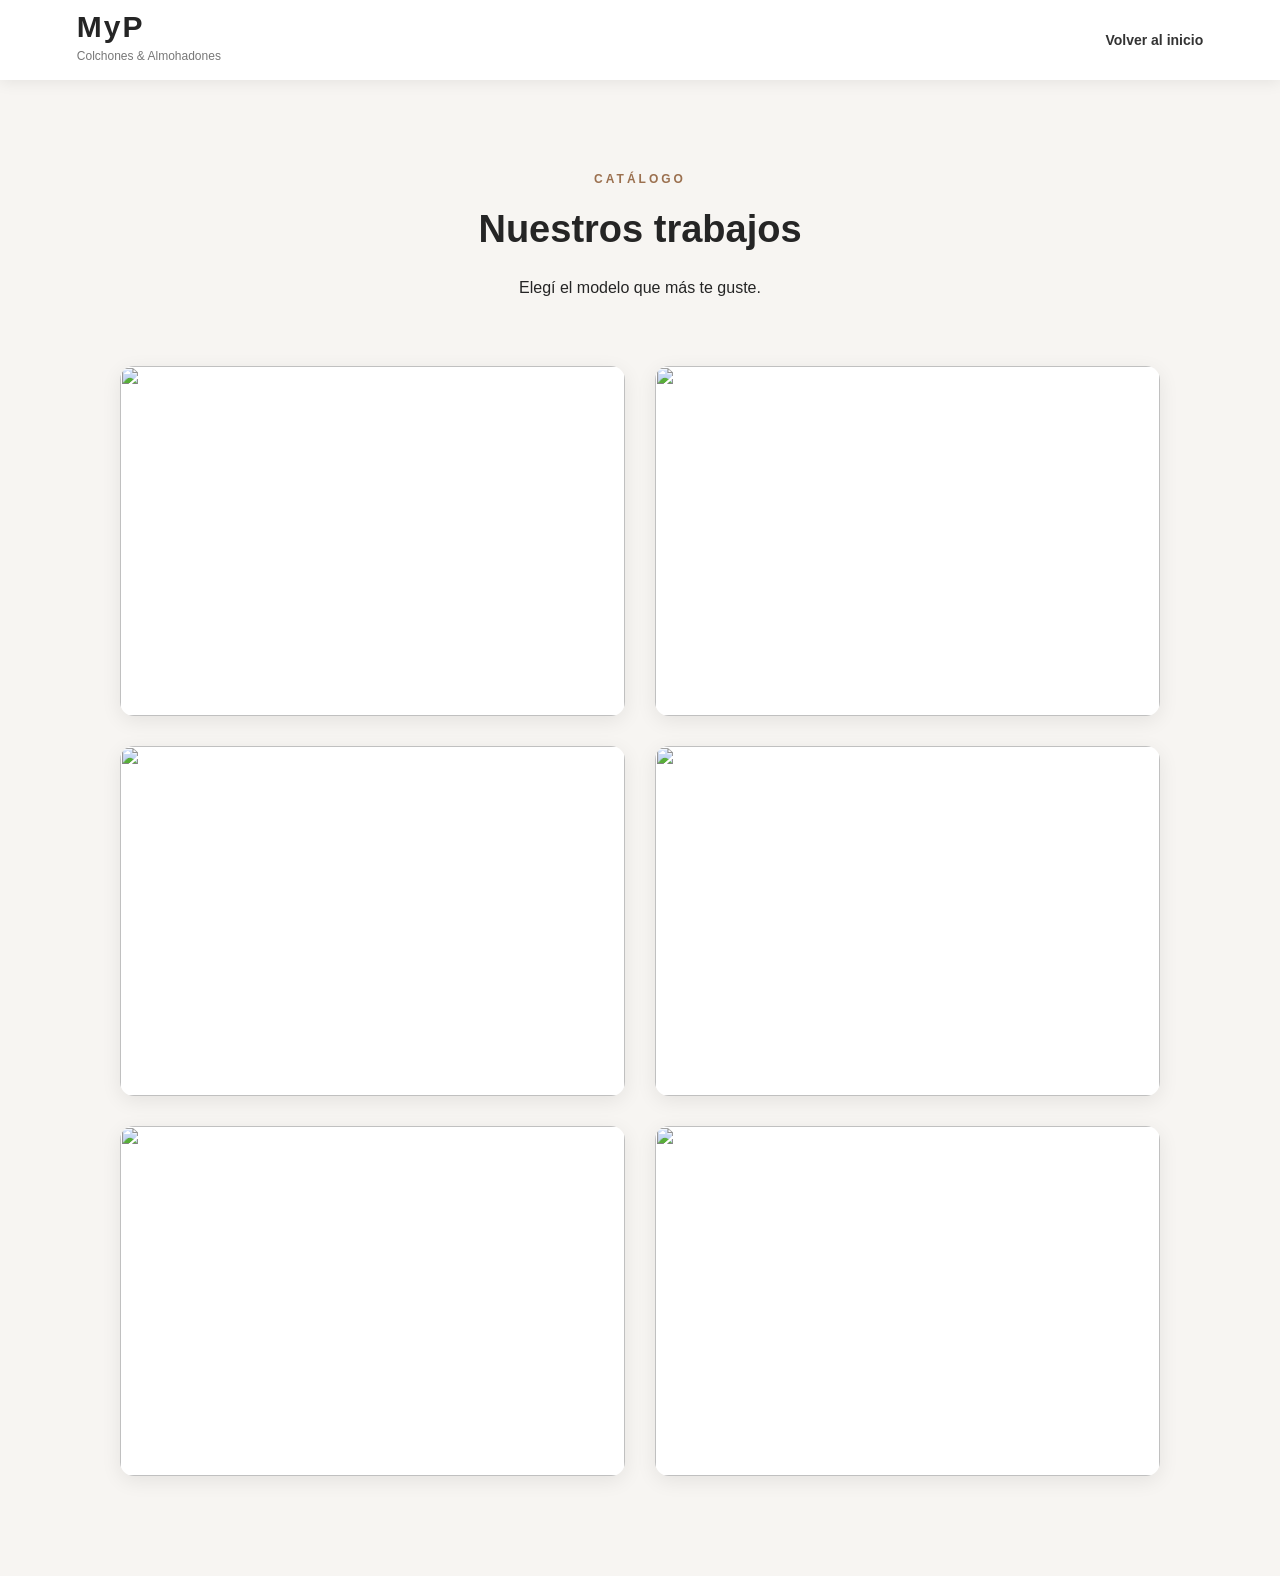
==== catalogo-divan.html @ 73b2ce1b "Add files via upload" ====
<!DOCTYPE html>
<html lang="es">
<head>
    <meta charset="UTF-8">
    <meta name="viewport" content="width=device-width, initial-scale=1.0">
    <title>Catálogo | MyP</title>

    <link rel="stylesheet" href="css/styles.css">
</head>
<body>

<header class="header">

    <div class="logo">
        <h1>MyP</h1>
        <span>Colchones & Almohadones</span>
    </div>

    <nav class="menu">
        <a href="index.html">Volver al inicio</a>
    </nav>

</header>

<section class="introduccion">

    <p class="subtitulo">CATÁLOGO</p>

    <h2>Nuestros trabajos</h2>

    <p>
        Elegí el modelo que más te guste.
    </p>

</section>

<section class="productos">

    <article class="card">
        <img src="img/divan/1.jpg" alt="">
    </article>

    <article class="card">
        <img src="img/divan/2.jpg" alt="">
    </article>

    <article class="card">
        <img src="img/divan/3.jpg" alt="">
    </article>

    <article class="card">
        <img src="img/divan/4.jpg" alt="">
    </article>

    <article class="card">
        <img src="img/divan/5.jpg" alt="">
    </article>

    <article class="card">
        <img src="img/divan/6.jpg" alt="">
    </article>

</section>

</body>
</html>
---- css/styles.css ----
/* =========================
   CONFIGURACIÓN GENERAL
========================= */

* {
    margin: 0;
    padding: 0;
    box-sizing: border-box;
}

html {
    scroll-behavior: smooth;
}

body {
    font-family: Arial, Helvetica, sans-serif;
    background: #f7f5f2;
    color: #252525;
    line-height: 1.6;
}

section {
    scroll-margin-top: 90px;
}


/* =========================
   HEADER
========================= */

.header {
    min-height: 80px;
    padding: 12px 6%;

    display: flex;
    justify-content: space-between;
    align-items: center;

    background: rgba(255, 255, 255, 0.97);

    position: sticky;
    top: 0;
    z-index: 1000;

    box-shadow: 0 2px 15px rgba(0, 0, 0, 0.08);
}


.logo h1 {
    font-size: 30px;
    line-height: 1;
    letter-spacing: 2px;
}

.logo span {
    font-size: 12px;
    color: #777;
}


.menu {
    display: flex;
    align-items: center;
    gap: 25px;
}

.menu a {
    color: #333;
    text-decoration: none;
    font-size: 14px;
    font-weight: bold;
    transition: 0.3s;
}

.menu a:hover {
    color: #9b704f;
}


/* =========================
   HERO
========================= */

.hero {
    min-height: 620px;

    display: flex;
    align-items: center;

    padding: 80px 8%;

    background:
        linear-gradient(
            90deg,
            rgba(20,20,20,.85),
            rgba(20,20,20,.50)
        ),
        url("../img/Portada.jpeg");

    background-size: cover;
    background-position: center;

    color: white;
}


.hero-contenido {
    max-width: 650px;
}


.hero-etiqueta {
    font-size: 13px;
    font-weight: bold;
    letter-spacing: 3px;
    margin-bottom: 15px;
}


.hero h2 {
    font-size: 64px;
    line-height: 1.05;
    margin-bottom: 25px;
}


.hero h2 span {
    color: #d8b99b;
}


.hero-texto {
    max-width: 550px;
    font-size: 18px;
    color: #eeeeee;
}


/* =========================
   BOTONES
========================= */

.botones {
    margin-top: 35px;

    display: flex;
    flex-wrap: wrap;
    gap: 15px;
}


.btn {
    display: inline-block;

    background: #9b704f;
    color: white;

    padding: 14px 25px;

    border-radius: 6px;

    text-decoration: none;
    font-weight: bold;

    transition: 0.3s;
}


.btn:hover {
    transform: translateY(-3px);
    background: #7d593e;
}


.btn-secundario {
    background: transparent;
    border: 2px solid white;
}


.btn-secundario:hover {
    background: white;
    color: #222;
}


/* =========================
   INTRODUCCIÓN
========================= */

.introduccion {
    max-width: 750px;

    margin: auto;

    padding: 90px 20px 45px;

    text-align: center;
}


.subtitulo {
    color: #9b704f;

    font-size: 12px;
    font-weight: bold;

    letter-spacing: 3px;

    margin-bottom: 10px;
}


.introduccion h2,
.titulo-seccion h2,
.ubicacion h2 {

    font-size: 38px;
    margin-bottom: 15px;
}


/* =========================
   PRODUCTOS
========================= */

.productos {

    max-width: 1100px;

    margin: auto;

    padding: 20px 30px 100px;

    display: grid;

    grid-template-columns: repeat(2, 1fr);

    gap: 30px;
}


.card {
    background: white;

    border-radius: 14px;

    overflow: hidden;

    box-shadow: 0 5px 20px rgba(0,0,0,.08);

    transition: .3s;
}


.card:hover {
    transform: translateY(-8px);

    box-shadow: 0 15px 35px rgba(0,0,0,.15);
}


.card img {

    width: 100%;
    height: 350px;

    object-fit: cover;

    display: block;
}


.card-contenido {
    padding: 25px;
}


.card-contenido h3 {
    font-size: 22px;
    margin-bottom: 8px;
}


.card-contenido p {
    color: #666;
    margin-bottom: 20px;
}


.consultar {
    color: #9b704f;

    font-weight: bold;

    text-decoration: none;

    border-bottom: 1px solid #9b704f;
}


/* =========================
   PERSONALIZACIÓN
========================= */

.personalizado {

    background: #24211f;

    color: white;

    padding: 100px 7%;
}


.personalizado-contenido {

    max-width: 1100px;

    margin: auto;

    text-align: center;
}


.personalizado h2 {

    font-size: 45px;

    margin-bottom: 15px;
}


.personalizado-descripcion {

    max-width: 650px;

    margin: 0 auto 60px;

    color: #ccc;
}


.opciones {

    display: grid;

    grid-template-columns: repeat(3, 1fr);

    gap: 30px;

    margin-bottom: 50px;
}


.opcion {

    text-align: left;

    padding: 30px;

    border: 1px solid #4d4945;

    border-radius: 10px;
}


.opcion span {

    color: #d8b99b;

    font-size: 35px;

    font-weight: bold;
}


.opcion h3 {

    margin: 15px 0 10px;

    font-size: 21px;
}


.opcion p {

    color: #bbb;
}


.btn-personalizar {
    background: #d8b99b;
    color: #222;
}


/* =========================
   POR QUÉ ELEGIRNOS
========================= */

.nosotros {

    padding: 100px 7%;

    max-width: 1200px;

    margin: auto;
}


.titulo-seccion {

    text-align: center;

    margin-bottom: 60px;
}


.ventajas {

    display: grid;

    grid-template-columns: repeat(4, 1fr);

    gap: 30px;
}


.ventaja {

    text-align: center;

    padding: 25px;
}


.icono {

    width: 60px;
    height: 60px;

    margin: 0 auto 20px;

    display: flex;

    align-items: center;
    justify-content: center;

    border-radius: 50%;

    background: #eee4dc;

    color: #9b704f;

    font-size: 25px;
}


.ventaja h3 {
    margin-bottom: 10px;
}


.ventaja p {
    color: #666;
}


/* =========================
   CONTACTO
========================= */

.contacto {

    background: #9b704f;

    color: white;

    padding: 100px 20px;

    text-align: center;
}


.contacto-contenido {

    max-width: 750px;

    margin: auto;
}


.subtitulo-claro {
    color: #eee0d4;
}


.contacto h2 {

    font-size: 45px;

    margin-bottom: 15px;
}


.contacto-contenido > p {

    margin-bottom: 30px;

    font-size: 18px;
}


.btn-contacto {

    background: white;

    color: #6d4e38;

    margin-bottom: 45px;
}


.btn-contacto:hover {

    background: #f1ece8;

    color: #6d4e38;
}


.datos-contacto {

    display: flex;

    justify-content: center;

    gap: 80px;

    margin-top: 30px;
}


.datos-contacto p {

    font-size: 14px;

    margin-top: 5px;
}


/* =========================
   UBICACIÓN
========================= */

.ubicacion {

    padding: 90px 20px;

    text-align: center;
}


/* =========================
   FOOTER
========================= */

footer {

    background: #191817;

    color: #aaa;

    padding: 50px 7%;

    display: flex;

    justify-content: space-between;

    align-items: center;
}


.footer-logo h2 {

    color: white;

    font-size: 30px;
}


.footer-logo p {
    font-size: 13px;
}


/* =========================
   WHATSAPP FLOTANTE
========================= */

.whatsapp {

    position: fixed;

    right: 20px;
    bottom: 20px;

    z-index: 2000;

    background: #25D366;

    color: white;

    padding: 14px 20px;

    border-radius: 50px;

    text-decoration: none;

    font-weight: bold;

    box-shadow: 0 5px 20px rgba(0,0,0,.25);

    transition: .3s;
}


.whatsapp:hover {

    transform: translateY(-4px);

    box-shadow: 0 8px 25px rgba(0,0,0,.3);
}


/* =========================
   TABLETS
========================= */

@media (max-width: 900px) {

    .header {
        flex-direction: column;
        gap: 15px;
    }

    .menu {
        flex-wrap: wrap;
        justify-content: center;
    }

    .hero h2 {
        font-size: 50px;
    }

    .ventajas {
        grid-template-columns: repeat(2, 1fr);
    }

    .opciones {
        grid-template-columns: 1fr;
    }

}


/* =========================
   CELULARES
========================= */

@media (max-width: 650px) {

    .header {
        position: relative;
    }

    .menu {
        gap: 12px;
    }

    .menu a {
        font-size: 12px;
    }

    .hero {
        min-height: 550px;
        padding: 60px 25px;
    }

    .hero h2 {
        font-size: 42px;
    }

    .hero-texto {
        font-size: 16px;
    }

    .botones {
        flex-direction: column;
    }

    .btn {
        text-align: center;
    }

    .productos {
        grid-template-columns: 1fr;
        padding: 20px 20px 70px;
    }

    .card img {
        height: 280px;
    }

    .ventajas {
        grid-template-columns: 1fr;
    }

    .contacto h2 {
        font-size: 34px;
    }

    .datos-contacto {
        flex-direction: column;
        gap: 20px;
    }

    footer {
        flex-direction: column;
        text-align: center;
        gap: 20px;
    }

    .whatsapp {
        right: 12px;
        bottom: 12px;

        padding: 12px 16px;

        font-size: 13px;
    }

}
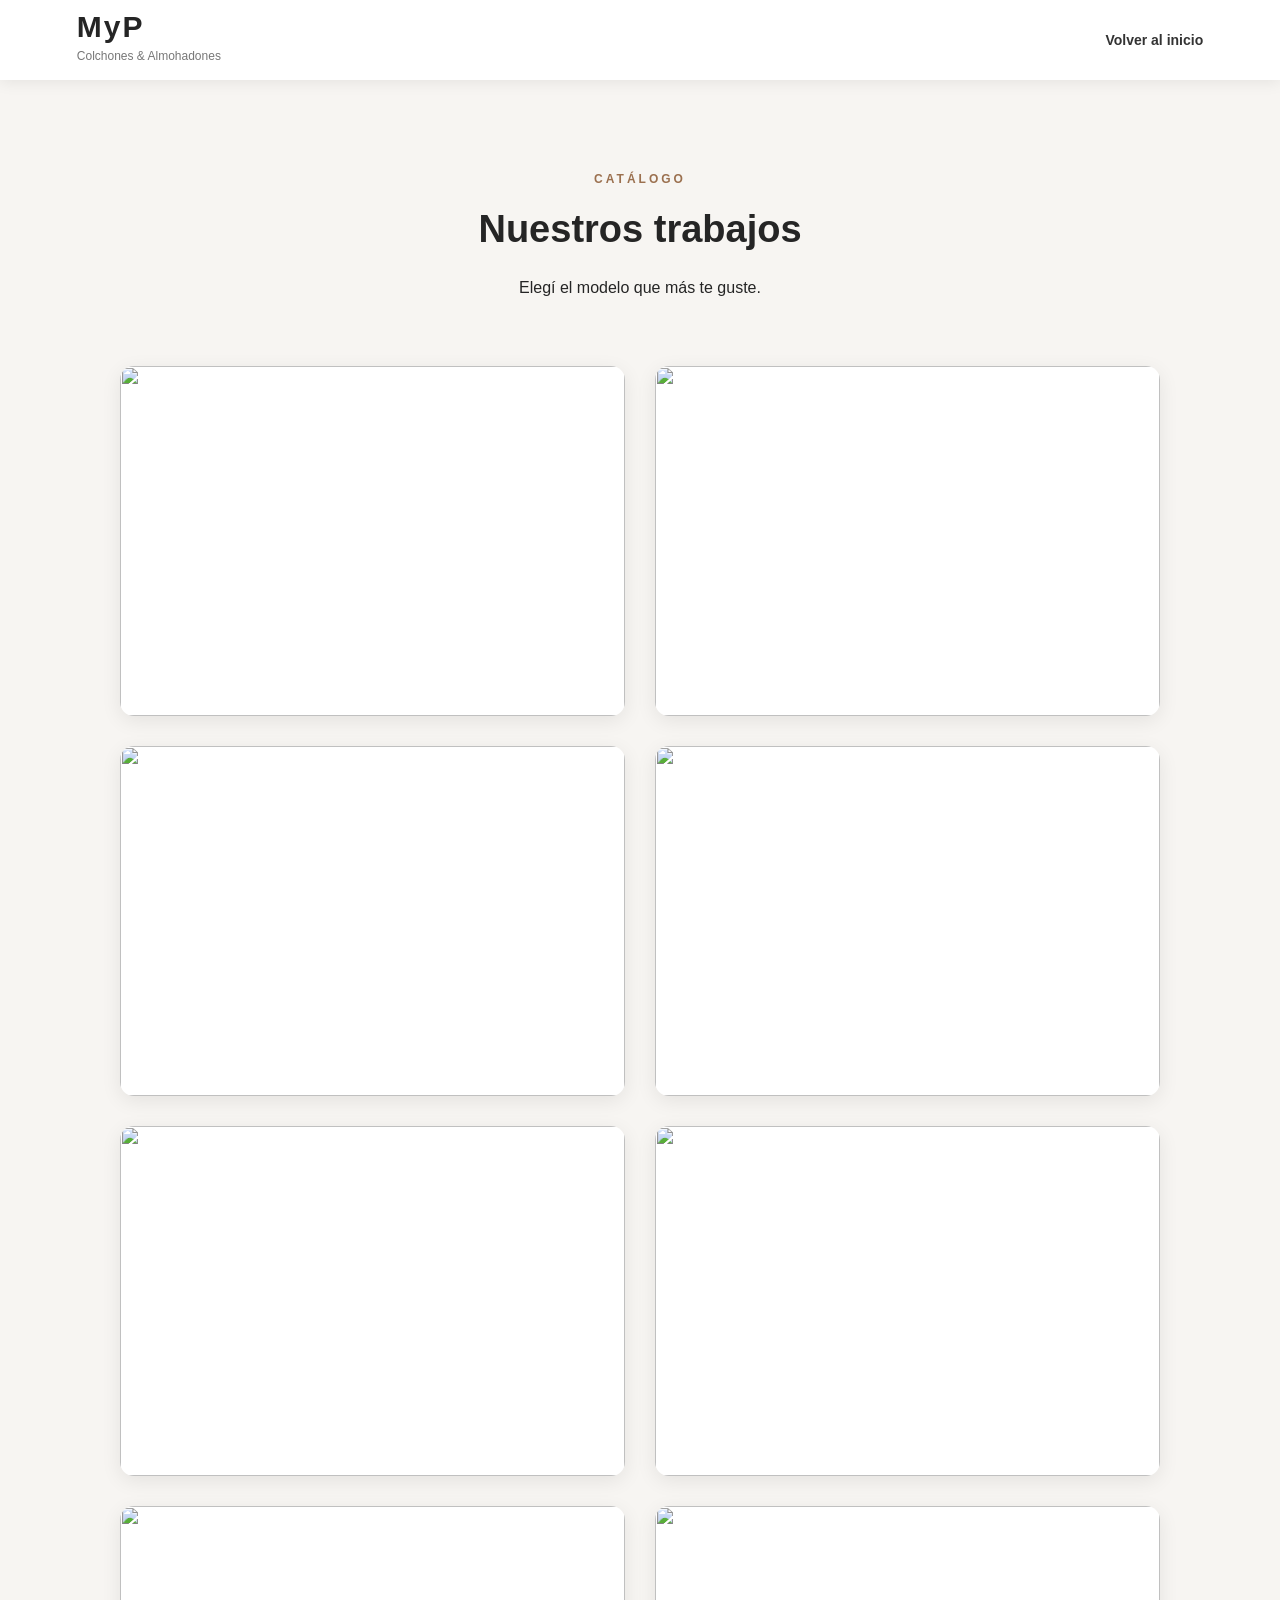
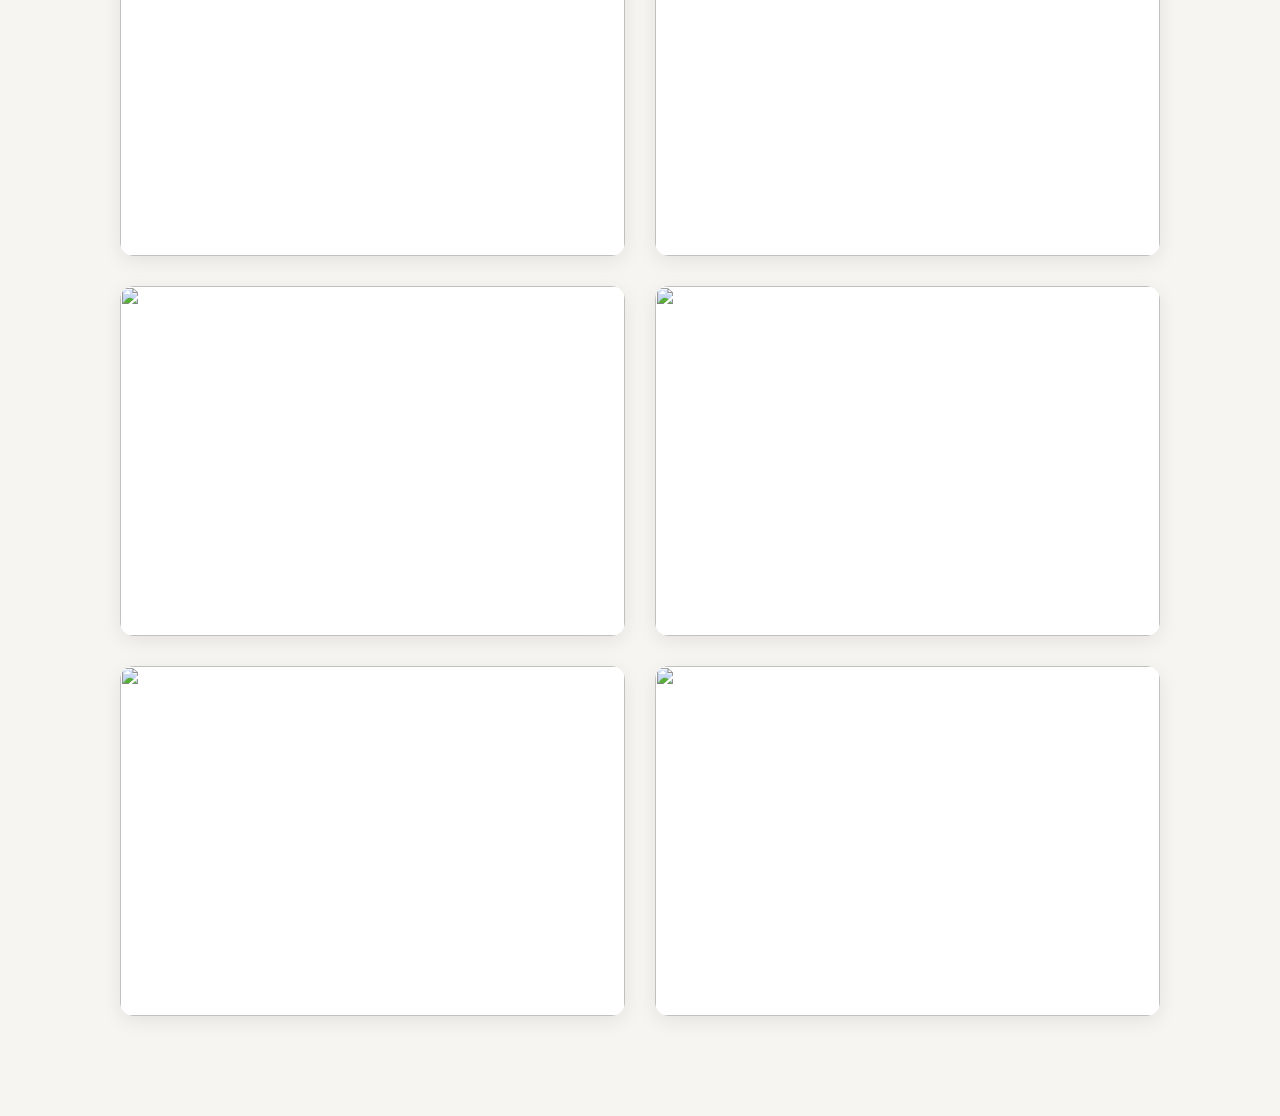
==== commit 14dd22fa: "Update catalogo-divan.html" ====
--- a/catalogo-divan.html
+++ b/catalogo-divan.html
@@ -37,15 +37,15 @@
 <section class="productos">
 
     <article class="card">
-        <img src="img/divan/1.jpg" alt="">
+        <img src="divan/1.jpg" alt="">
     </article>
 
     <article class="card">
-        <img src="img/divan/2.jpg" alt="">
+        <img src="divan/2.jpg" alt="">
     </article>
 
     <article class="card">
-        <img src="img/divan/3.jpg" alt="">
+        <img src="divan/3.jpg" alt="">
     </article>
 
     <article class="card">
@@ -53,14 +53,38 @@
     </article>
 
     <article class="card">
-        <img src="img/divan/5.jpg" alt="">
+        <img src="divan/5.jpg" alt="">
     </article>
 
     <article class="card">
-        <img src="img/divan/6.jpg" alt="">
+        <img src="divan/6.jpg" alt="">
+    </article>
+
+    <article class="card">
+        <img src="divan/8.jpg" alt="">
+    </article>
+
+    <article class="card">
+        <img src="divan/9.jpg" alt="">
+    </article>
+
+    <article class="card">
+        <img src="divan/10.jpg" alt="">
+    </article>
+
+    <article class="card">
+        <img src="divan/13.jpg" alt="">
+    </article>
+
+    <article class="card">
+        <img src="divan/14.jpg" alt="">
+    </article>
+
+    <article class="card">
+        <img src="divan/15.jpg" alt="">
     </article>
 
 </section>
 
 </body>
-</html>+</html>
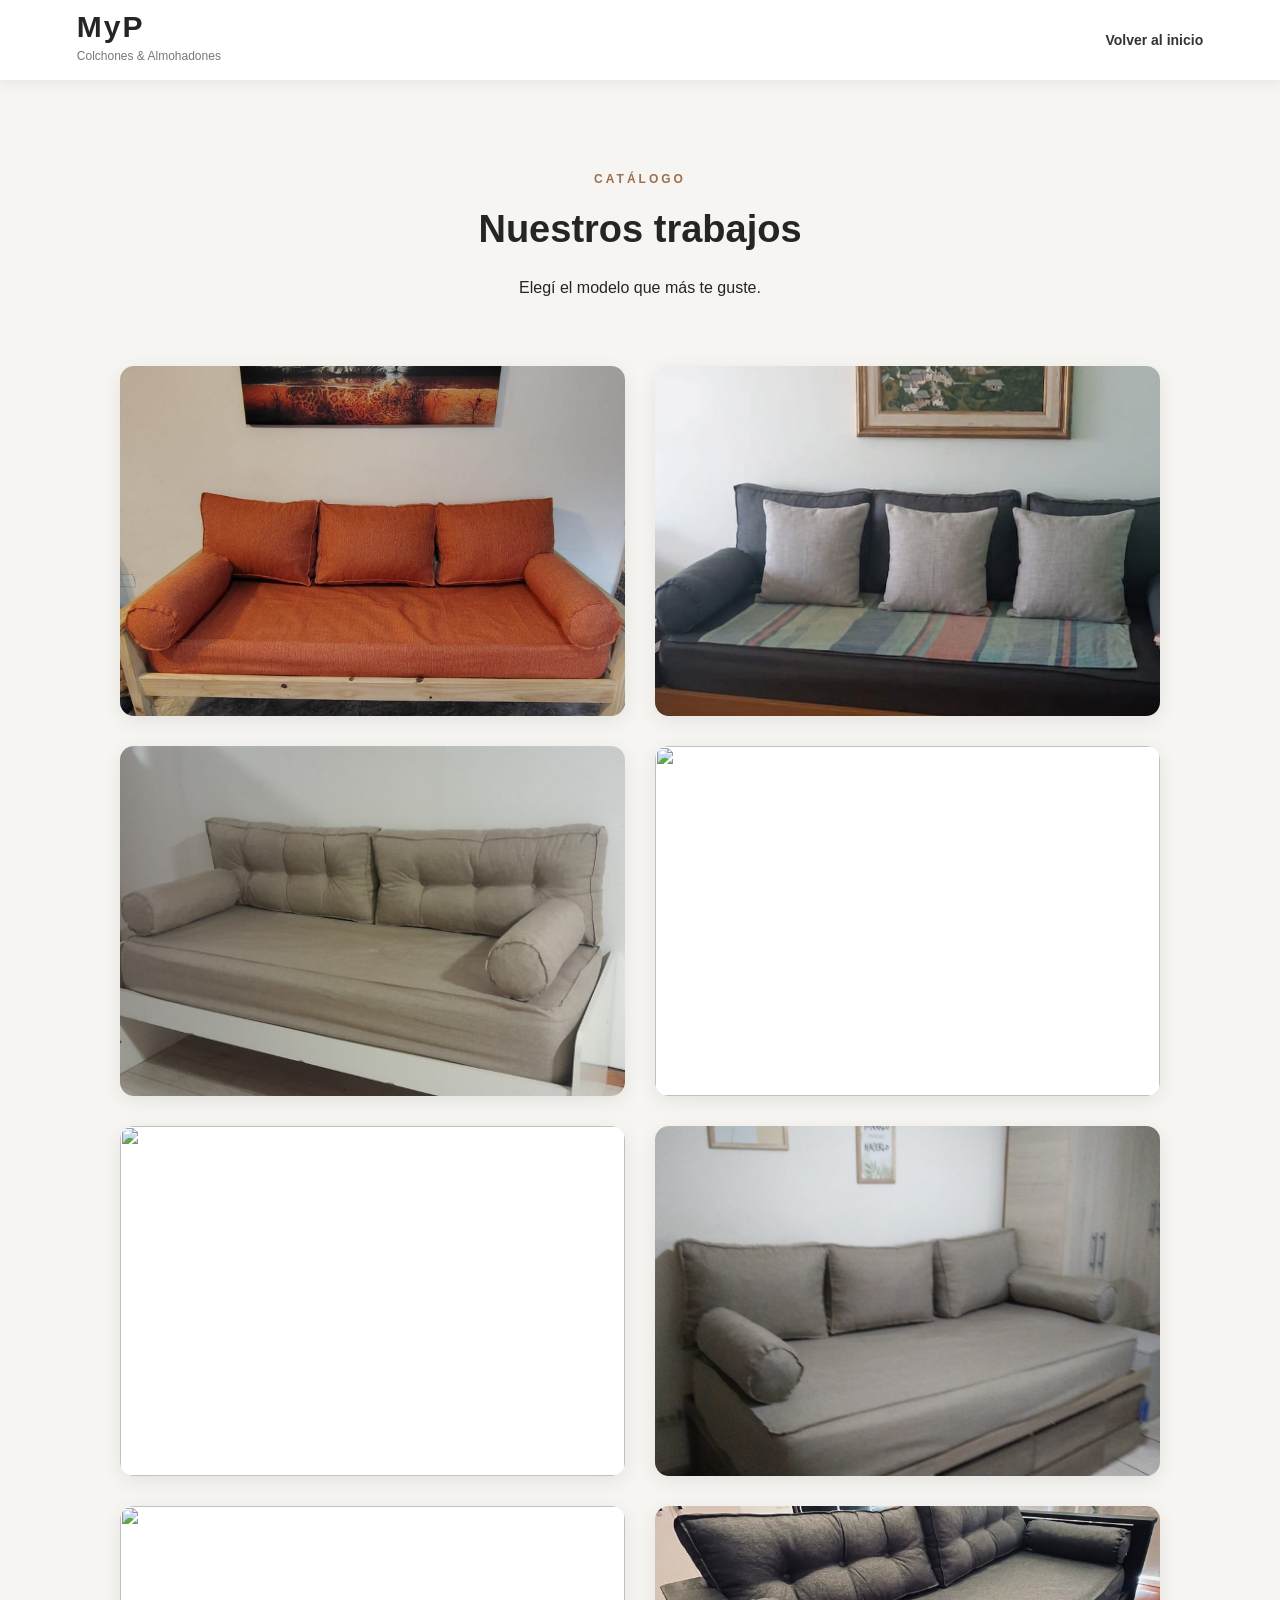
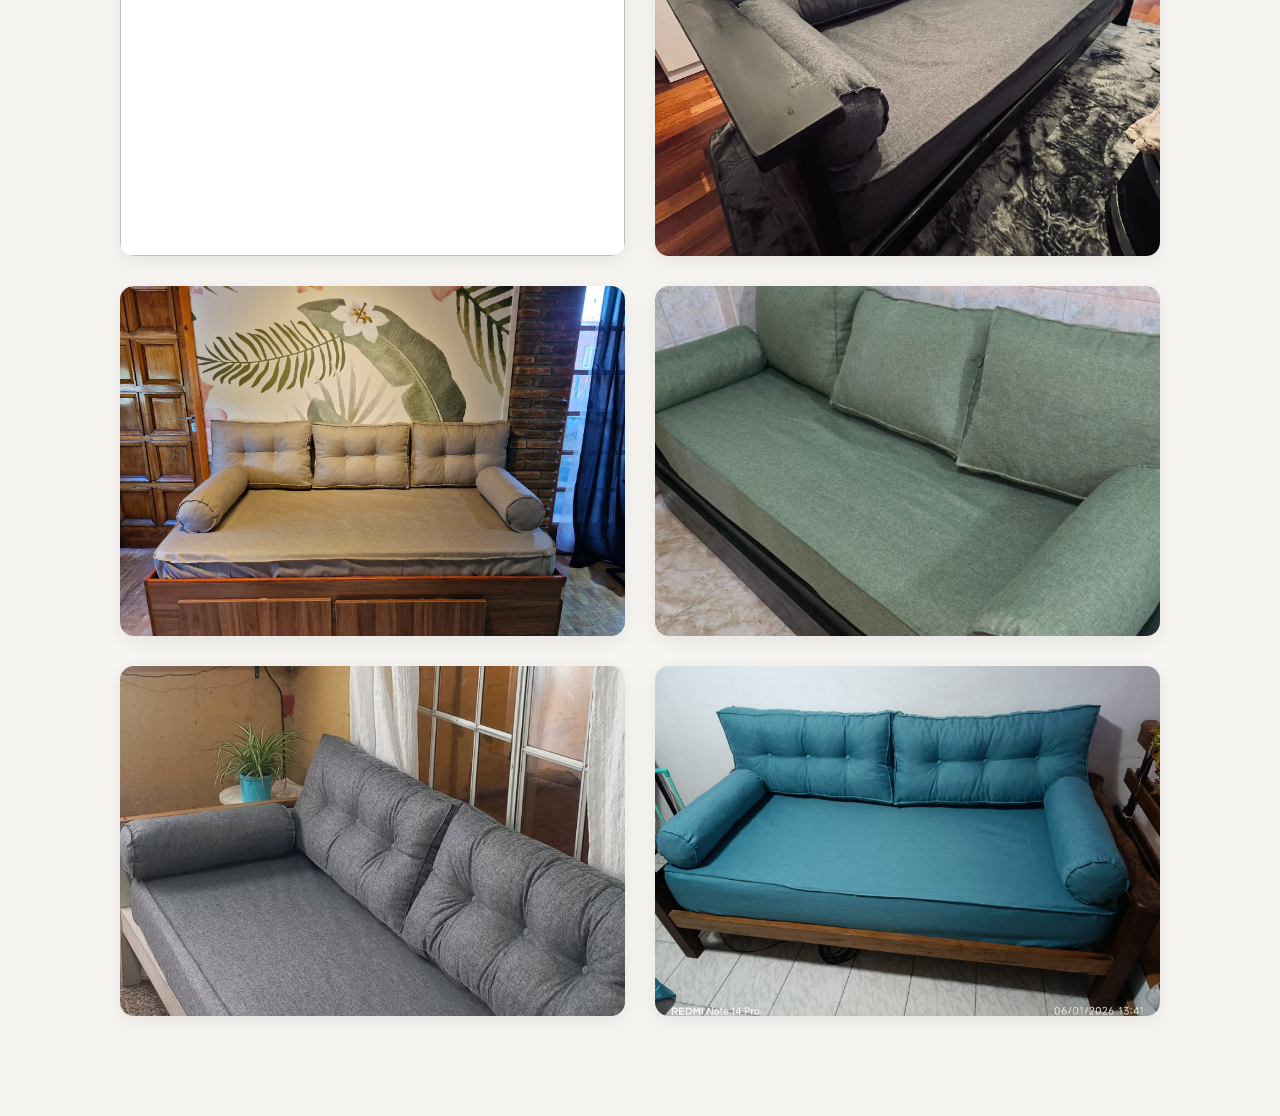
==== commit ccc50a4c: "Update catalogo-divan.html" ====
--- a/catalogo-divan.html
+++ b/catalogo-divan.html
@@ -37,19 +37,19 @@
 <section class="productos">
 
     <article class="card">
-        <img src="divan/1.jpg" alt="">
+        <img src="divan/1.jpeg" alt="">
     </article>
 
     <article class="card">
-        <img src="divan/2.jpg" alt="">
+        <img src="divan/2.jpeg" alt="">
     </article>
 
     <article class="card">
-        <img src="divan/3.jpg" alt="">
+        <img src="divan/3.jpeg" alt="">
     </article>
 
     <article class="card">
-        <img src="img/divan/4.jpg" alt="">
+        <img src="img/divan/4.jpeg" alt="">
     </article>
 
     <article class="card">
@@ -57,31 +57,31 @@
     </article>
 
     <article class="card">
-        <img src="divan/6.jpg" alt="">
+        <img src="divan/6.jpeg" alt="">
     </article>
 
     <article class="card">
-        <img src="divan/8.jpg" alt="">
+        <img src="divan/8.jpeg" alt="">
     </article>
 
     <article class="card">
-        <img src="divan/9.jpg" alt="">
+        <img src="divan/9.jpeg" alt="">
     </article>
 
     <article class="card">
-        <img src="divan/10.jpg" alt="">
+        <img src="divan/10.jpeg" alt="">
     </article>
 
     <article class="card">
-        <img src="divan/13.jpg" alt="">
+        <img src="divan/13.jpeg" alt="">
     </article>
 
     <article class="card">
-        <img src="divan/14.jpg" alt="">
+        <img src="divan/14.jpeg" alt="">
     </article>
 
     <article class="card">
-        <img src="divan/15.jpg" alt="">
+        <img src="divan/15.jpeg" alt="">
     </article>
 
 </section>
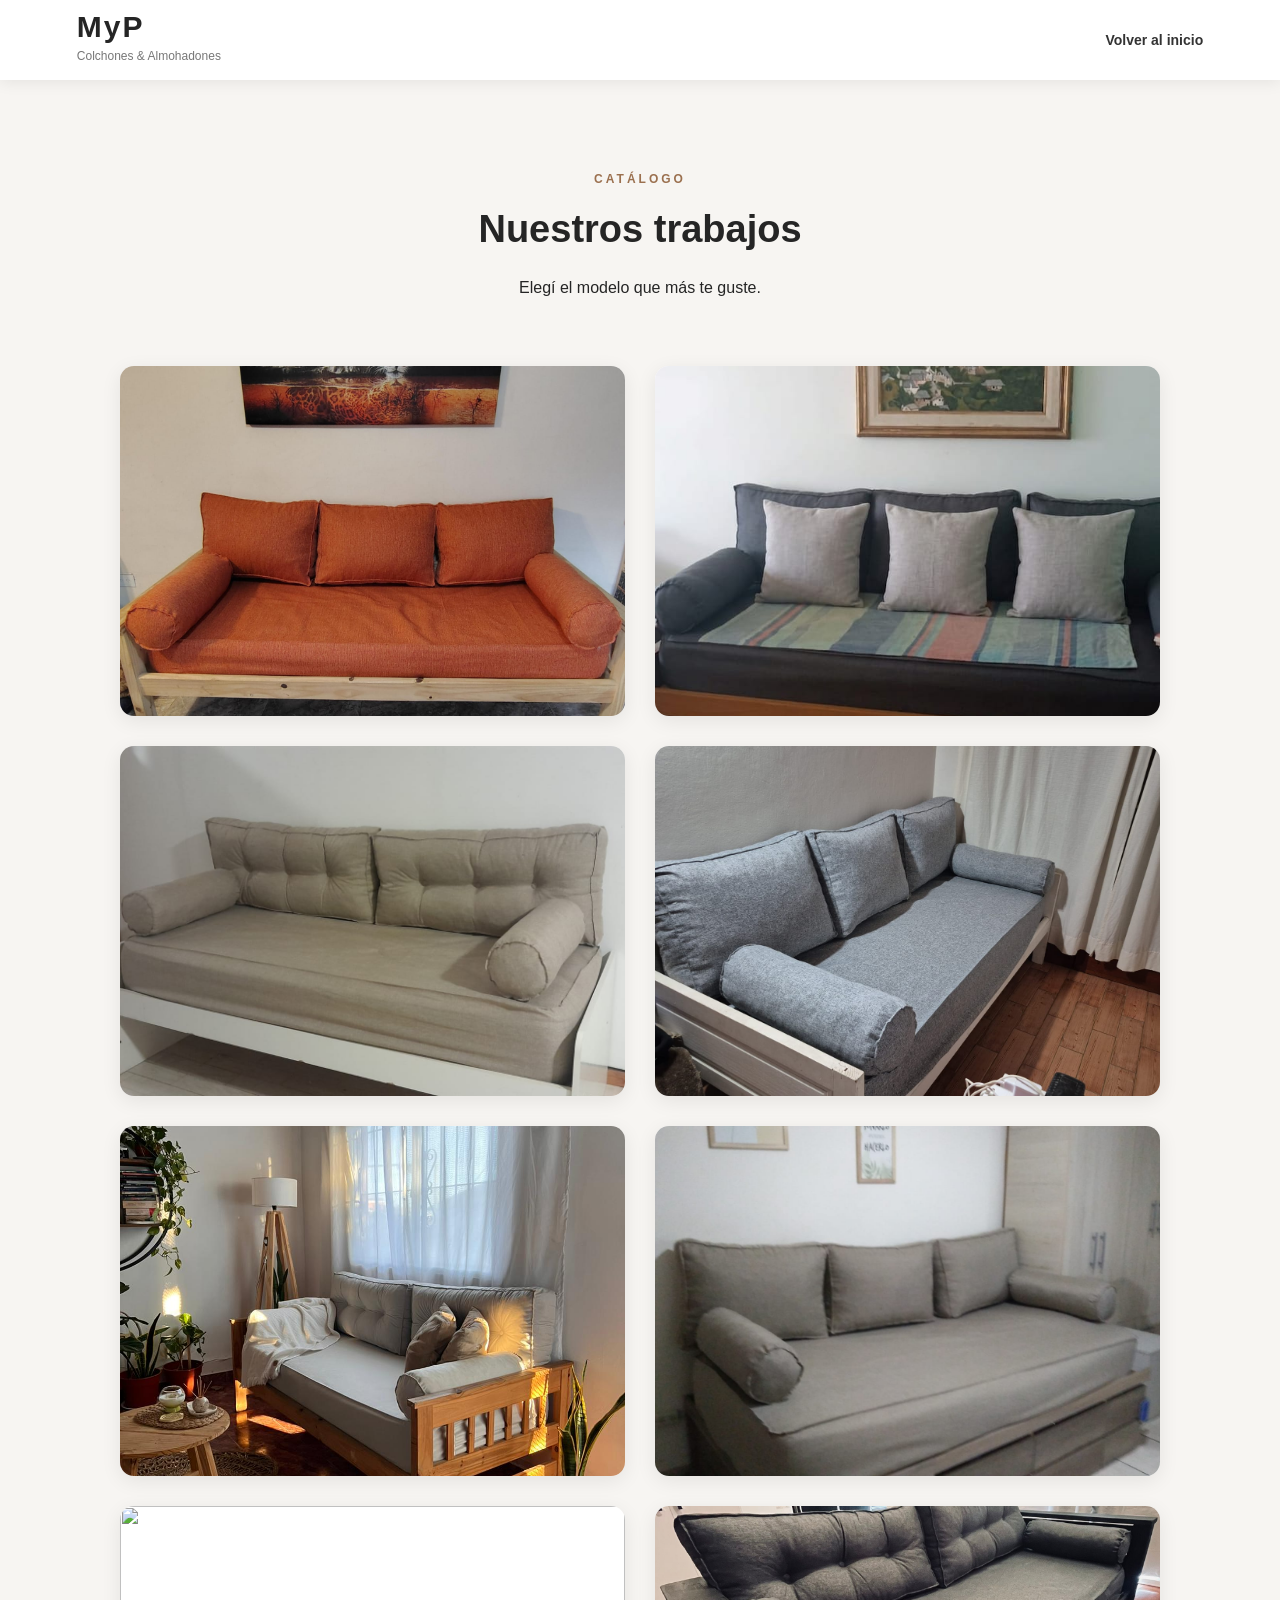
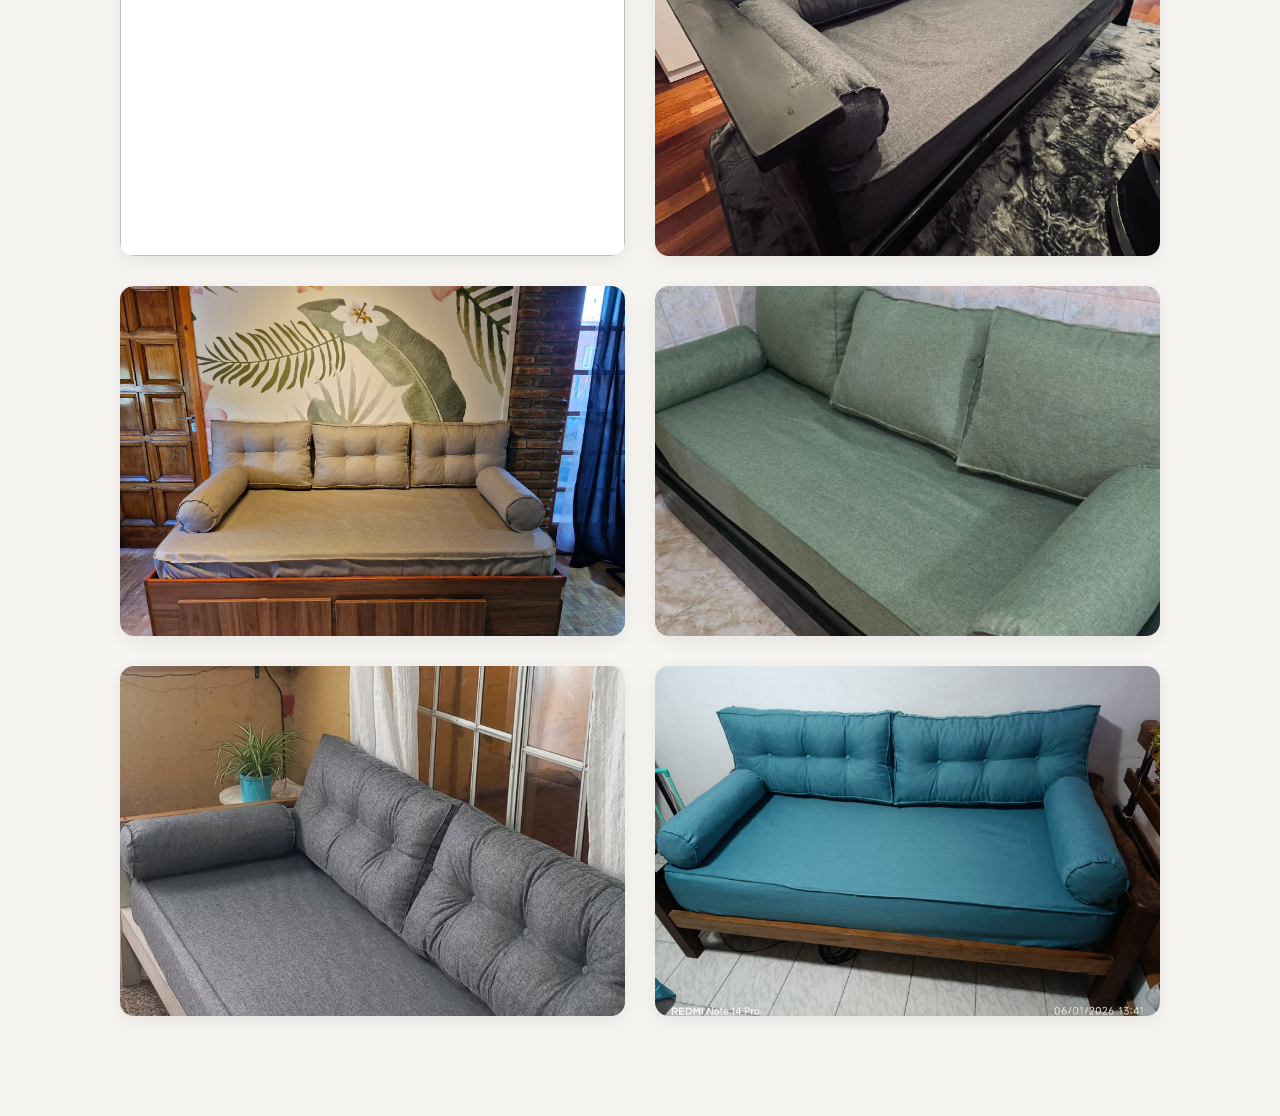
==== commit 3c8a24df: "Update catalogo-divan.html" ====
--- a/catalogo-divan.html
+++ b/catalogo-divan.html
@@ -49,11 +49,11 @@
     </article>
 
     <article class="card">
-        <img src="img/divan/4.jpeg" alt="">
+        <img src="divan/4.jpeg" alt="">
     </article>
 
     <article class="card">
-        <img src="divan/5.jpg" alt="">
+        <img src="divan/5.jpeg" alt="">
     </article>
 
     <article class="card">
